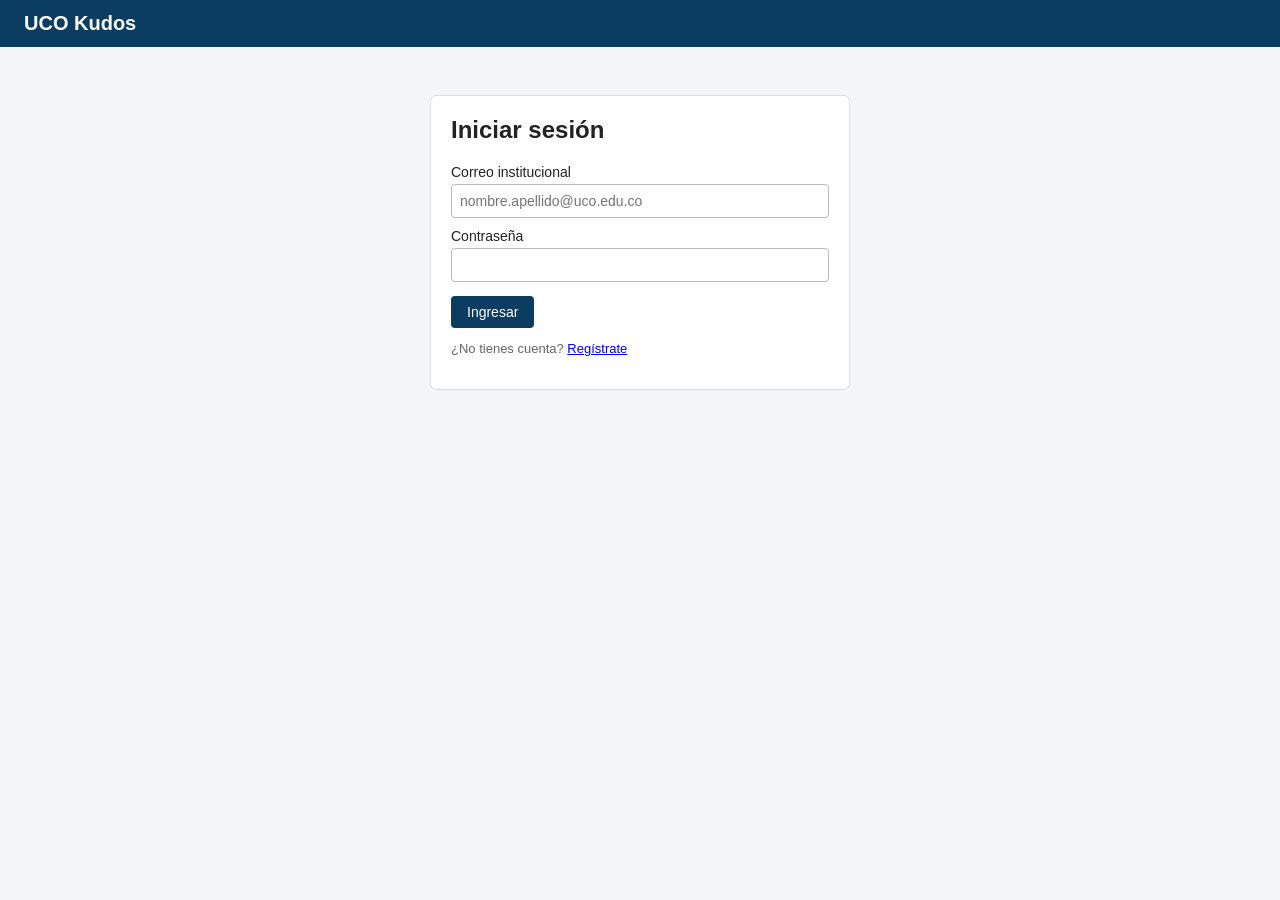
==== index.html @ 2594902a "feat(base): Se agregan la estructura, el inicio de sesión y el registro" ====
<!DOCTYPE html>
<html lang="es">
<head>
  <meta charset="UTF-8">
  <meta name="viewport" content="width=device-width, initial-scale=1.0">
  <title>UCO Kudos - Iniciar sesión</title>
  <link rel="stylesheet" href="css/estilos.css">
</head>
<body>
  <header>
    <h1>UCO Kudos</h1>
  </header>

  <main>
    <section class="tarjeta angosta">
      <h2>Iniciar sesión</h2>
      <form id="formLogin">
        <label for="correo">Correo institucional</label>
        <input type="email" id="correo" placeholder="nombre.apellido@uco.edu.co" required>

        <label for="clave">Contraseña</label>
        <input type="password" id="clave" required>

        <button type="submit">Ingresar</button>
      </form>
      <div id="mensaje" class="mensaje oculto"></div>
      <p class="ayuda">¿No tienes cuenta? <a href="registro.html">Regístrate</a></p>
    </section>
  </main>

  <script src="js/sesion.js"></script>
  <script src="js/api.js"></script>
  <script src="js/ui.js"></script>
  <script src="js/login.js"></script>
</body>
</html>
---- css/estilos.css ----
* {
  box-sizing: border-box;
}

body {
  margin: 0;
  font-family: Arial, Helvetica, sans-serif;
  background: #f4f5f7;
  color: #222;
}

header {
  background: #0b3d62;
  color: #fff;
  padding: 12px 24px;
  display: flex;
  align-items: center;
  justify-content: space-between;
  flex-wrap: wrap;
  gap: 8px;
}

header h1 {
  margin: 0;
  font-size: 20px;
}

nav a,
nav button {
  color: #fff;
  background: none;
  border: none;
  margin-left: 14px;
  font-size: 14px;
  cursor: pointer;
  text-decoration: none;
}

nav a.activa {
  text-decoration: underline;
}

main {
  max-width: 900px;
  margin: 24px auto;
  padding: 0 16px;
}

.tarjeta {
  background: #fff;
  border: 1px solid #ddd;
  border-radius: 6px;
  padding: 20px;
  margin-bottom: 16px;
}

.angosta {
  max-width: 420px;
  margin: 48px auto;
}

h2 {
  margin-top: 0;
}

label {
  display: block;
  margin: 10px 0 4px;
  font-size: 14px;
}

input,
select,
textarea {
  width: 100%;
  padding: 8px;
  border: 1px solid #bbb;
  border-radius: 4px;
  font-size: 14px;
}

button {
  margin-top: 14px;
  padding: 8px 16px;
  border: none;
  border-radius: 4px;
  background: #0b3d62;
  color: #fff;
  font-size: 14px;
  cursor: pointer;
}

button.secundario {
  background: #777;
}

.mensaje {
  margin-top: 12px;
  padding: 10px;
  border-radius: 4px;
  font-size: 14px;
}

.mensaje.exito {
  background: #e3f4e6;
  color: #1d6b2c;
}

.mensaje.error {
  background: #fbe5e5;
  color: #9b1c1c;
}

.oculto {
  display: none;
}

.ayuda {
  font-size: 13px;
  color: #666;
}

.opciones {
  display: grid;
  grid-template-columns: repeat(auto-fill, minmax(200px, 1fr));
  gap: 12px;
}

.opciones a {
  display: block;
  padding: 16px;
  background: #fff;
  border: 1px solid #ddd;
  border-radius: 6px;
  color: #0b3d62;
  text-decoration: none;
  font-weight: bold;
}
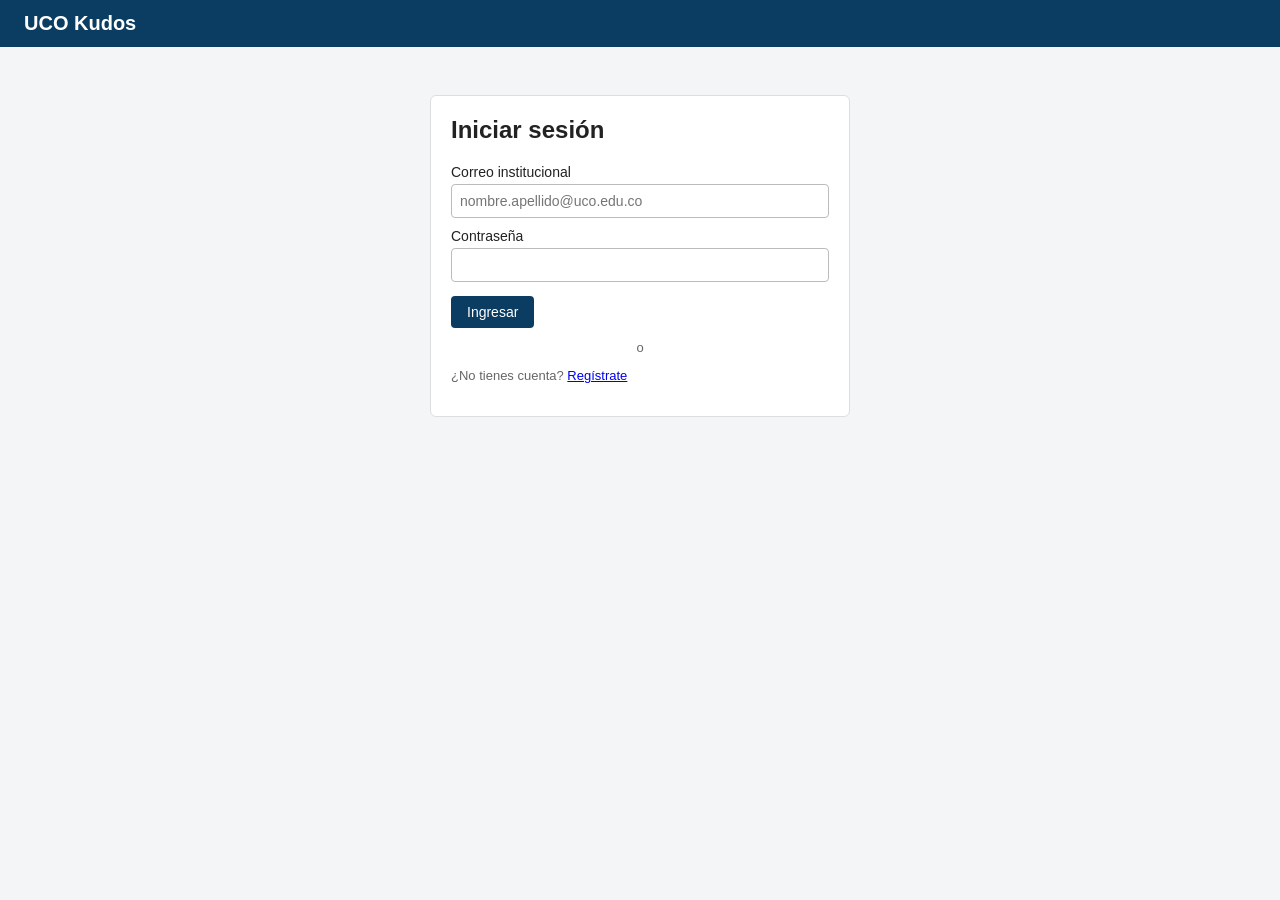
==== commit 1f40e905: "feat(login): Se agrega el botón de inicio de sesión con Google" ====
--- a/index.html
+++ b/index.html
@@ -23,11 +23,14 @@
 
         <button type="submit">Ingresar</button>
       </form>
+      <p class="ayuda separador">o</p>
+      <div id="botonGoogle"></div>
       <div id="mensaje" class="mensaje oculto"></div>
       <p class="ayuda">¿No tienes cuenta? <a href="registro.html">Regístrate</a></p>
     </section>
   </main>
 
+  <script src="https://accounts.google.com/gsi/client" async></script>
   <script src="js/sesion.js"></script>
   <script src="js/api.js"></script>
   <script src="js/ui.js"></script>
--- a/css/estilos.css
+++ b/css/estilos.css
@@ -136,3 +136,107 @@
   text-decoration: none;
   font-weight: bold;
 }
+
+textarea {
+  min-height: 70px;
+  resize: vertical;
+}
+
+button.pequeno {
+  margin: 6px 6px 0 0;
+  padding: 5px 10px;
+  font-size: 13px;
+}
+
+button.peligro {
+  background: #9b1c1c;
+}
+
+.publicacion {
+  background: #fff;
+  border: 1px solid #ddd;
+  border-left: 4px solid #0b3d62;
+  border-radius: 6px;
+  padding: 14px;
+  margin-bottom: 12px;
+}
+
+.respuestas {
+  margin-left: 28px;
+  margin-top: 10px;
+}
+
+.encabezado {
+  font-size: 13px;
+  color: #555;
+  margin-bottom: 6px;
+}
+
+.contenido {
+  white-space: pre-wrap;
+  margin: 6px 0;
+}
+
+.etiqueta {
+  display: inline-block;
+  padding: 2px 8px;
+  border-radius: 10px;
+  background: #e7f1fb;
+  color: #0b3d62;
+  font-size: 12px;
+  margin-left: 6px;
+}
+
+.etiqueta.alerta {
+  background: #fbebeb;
+  color: #9b1c1c;
+}
+
+.formulario-linea {
+  display: flex;
+  gap: 8px;
+  align-items: center;
+  flex-wrap: wrap;
+  margin-top: 8px;
+}
+
+.formulario-linea select,
+.formulario-linea input {
+  width: auto;
+}
+
+.formulario-linea button {
+  margin-top: 0;
+}
+
+table {
+  width: 100%;
+  border-collapse: collapse;
+  background: #fff;
+  font-size: 14px;
+}
+
+th,
+td {
+  border: 1px solid #ddd;
+  padding: 8px;
+  text-align: left;
+  vertical-align: top;
+}
+
+th {
+  background: #f0efec;
+}
+
+.no-leida {
+  font-weight: bold;
+}
+
+.formulario-linea label {
+  margin: 0;
+}
+
+.separador {
+  text-align: center;
+  margin: 12px 0;
+}
